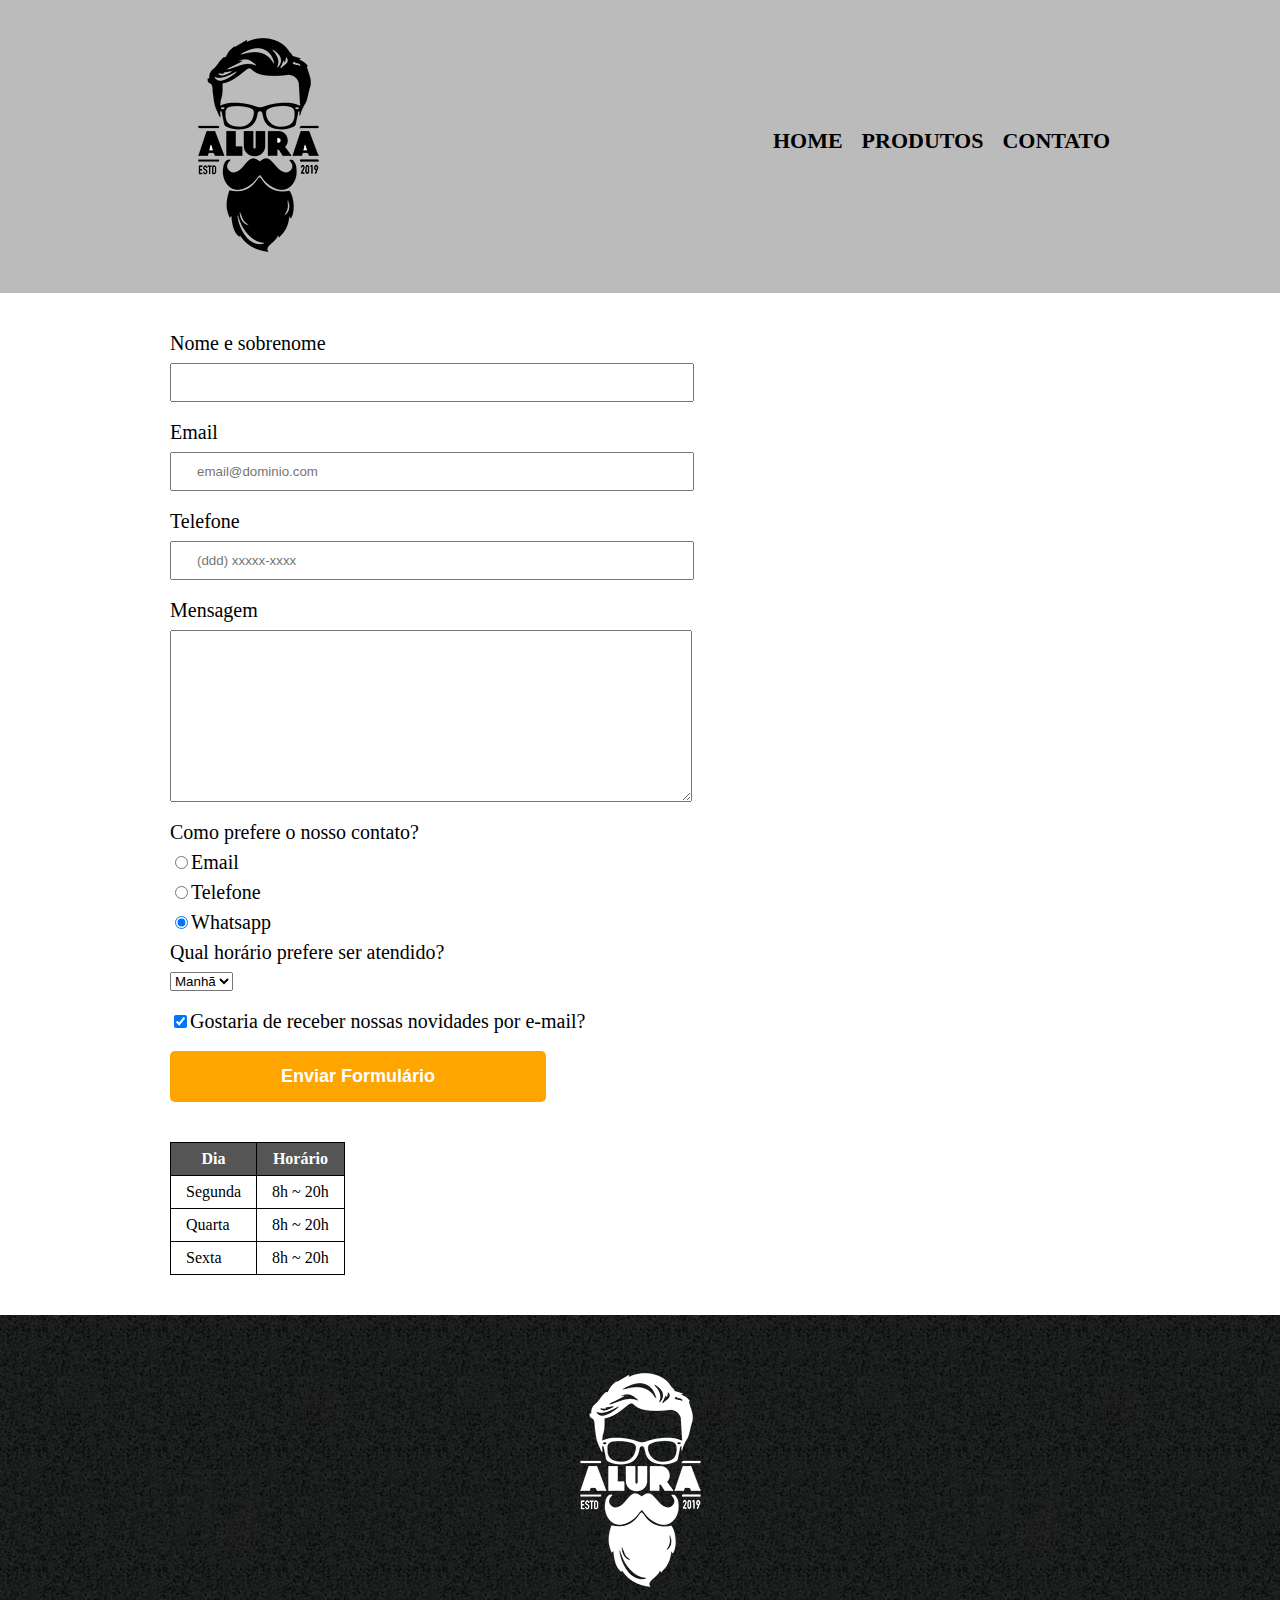
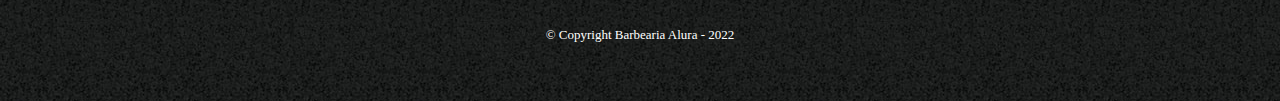
==== contato.html @ 2ee0fab7 "Modulo 3 - HTML e CSS" ====
<!DOCTYPE html>
<html lang="pt-br">
    <head>
        <meta charset="UTF-8">
        <meta http-equiv="X-UA-Compatible" content="IE=edge">
        <meta name="viewport" content="width=device-width, initial-scale=1.0">
        <title>Contato - Barbearia Alura</title>
        <link rel="stylesheet" href="reset.css">
        <link rel="stylesheet" href="style.css">
    </head>
    <body>
        <header>
            <div class="caixa">
                <h1><img src="/IMG/produtos/logo.png" alt="Logo da Barbearia Alura"></h1>
                <nav>
                    <ul>
                        <li><a href="index.html">Home</a></li>
                        <li><a href="produtos.html">Produtos</a></li>
                        <li><a href="contato.html">Contato</a></li>
                    </ul>
                </nav>
            </div>               
        </header>
        <main>
            <form>
                <label for="nomesobrenome">Nome e sobrenome</label>
                <input type="text" id="nomesobrenome" class="imput-padrao" required>

                <label for="email">Email</label>
                <input type="email" id="email" class="imput-padrao" required placeholder="email@dominio.com">

                <label for="telefone">Telefone</label>
                <input type="tel" id="telefone" class="imput-padrao" required placeholder="(ddd) xxxxx-xxxx">

                <label for="mensagem">Mensagem</label>
                <textarea cols="25" rows="10" id="mensagem" class="imput-padrao" required></textarea>

                <fieldset>
                    <legend>Como prefere o nosso contato?</legend>
                    <label for="radio-email"><input type="radio" name="contato" value="email" id="radio-email">Email</label>
                    
                    <label for="radio-telefone"><input type="radio" name="contato" value="telefone" id="radio-telefone">Telefone</label>
                    
                    <label for="radio-whatsapp"><input type="radio" name="contato" value="whatsapp" id="radio-whatsapp" checked>Whatsapp</label>
                </fieldset>

                <fieldset class="opcao-horario">
                    <legend>Qual horário prefere ser atendido?</legend>
                    <select>
                        <option>Manhã</option>
                        <option>Tarde</option>
                        <option>Noite</option>
                    </select>
                </fieldset>
                
                <label class="checkbox"><input type="checkbox" checked>Gostaria de receber nossas novidades por e-mail?</label>
                
                <input type="submit" value="Enviar Formulário" class="enviar">
            </form>
            <table>
                <thead>
                    <tr>
                        <th>Dia</th>
                        <th>Horário</th>
                    </tr>
                </thead>
                <tbody>
                    <tr>
                        <td>Segunda</td>
                        <td>8h ~ 20h</td>
                    </tr>
                    <tr>
                        <td>Quarta</td>
                        <td>8h ~ 20h</td>
                    </tr>
                    <tr>
                        <td>Sexta</td>
                        <td>8h ~ 20h</td>
                    </tr>
                </tbody>
            </table>
        </main>
        <footer>
            <img src="/IMG/produtos/logo-branco.png" alt="Logo da Barbearia Alura">
            <p class="copyright">&copy; Copyright Barbearia Alura - 2022</p>
        </footer>
    </body>
</html>
---- style.css ----
header{
    background: #BBBBBB;
    padding: 20px 0;
}

.caixa{
    position: relative;
    width: 940px;
    margin: 0 auto;
}

nav{
    position: absolute;
    top: 110px;
    right: 0;
}

nav li{
    display: inline;
    margin: 0 0 0 15px;
}

nav a{
    text-transform: uppercase;
    color: #000000;
    font-weight: bold;
    font-size: 22px;
    text-decoration: none;
}

nav a:hover{
    color: #c78c19;
    text-decoration: underline;
}

.produtos{
    width: 940px;
    margin: 0 auto;
    padding: 50px 0;
}
.produtos li{
    display: inline-block;
    text-align: center;
    width: 30%;
    vertical-align: top;
    margin: 0 1.5%;
    padding: 30px 20px;
    box-sizing: border-box;
    border: 2px solid #000000;
    border-radius: 10px;
}

.produtos li:hover{
    border-color: #c78c19;
}

.produtos li:hover h2{
    font-size: 35px;
    color: #088c19;
}

.produtos li:active{
    border-color: #088c19;
}

.produtos h2{
    font-size: 30px;
    font-weight: bold;
}

.produto-descricao{
    font-size: 18px;
}

.produto-preco{
    font-size: 22px;
    font-weight: bold;
    margin-top: 10px;
}

footer{
    text-align: center;
    background: url(/IMG/produtos/bg.jpg);
    padding: 40px 0;
}

.copyright{
    color: #ffffff;
    font-size: 13px;
    margin: 20px 0;
}

main {
    width: 940px;
    margin: 0 auto;
}

form{
    margin: 40px 0;
}

form label, form legend{
    display: block;
    font-size: 20px;
    margin: 0 0 10px;
}

.opcao-horario legend{
    margin-top: 20px; 
}

.imput-padrao{
    display: block;
    margin: 0 0 20px;
    padding: 10px 25px;
    width: 50%;
}

.checkbox{
    margin: 20px 0;
}

.enviar{
    width: 40%;
    padding: 15px 0;
    background: orange;
    color: white;
    font-weight: bold;
    font-size: 18px;
    border: none;
    border-radius: 5px;
    transition: 0.5s all;
    cursor: pointer;
}

.enviar:hover{
    background: darkorange;
    transform: scale(1.05);
}

table{
    margin: 20px 0 40px
}

thead{
    background: #555555;
    color: white;
    font-weight: bold;
}

td, th{
    border: 1px solid #000000;
    padding: 8px 15px;
}
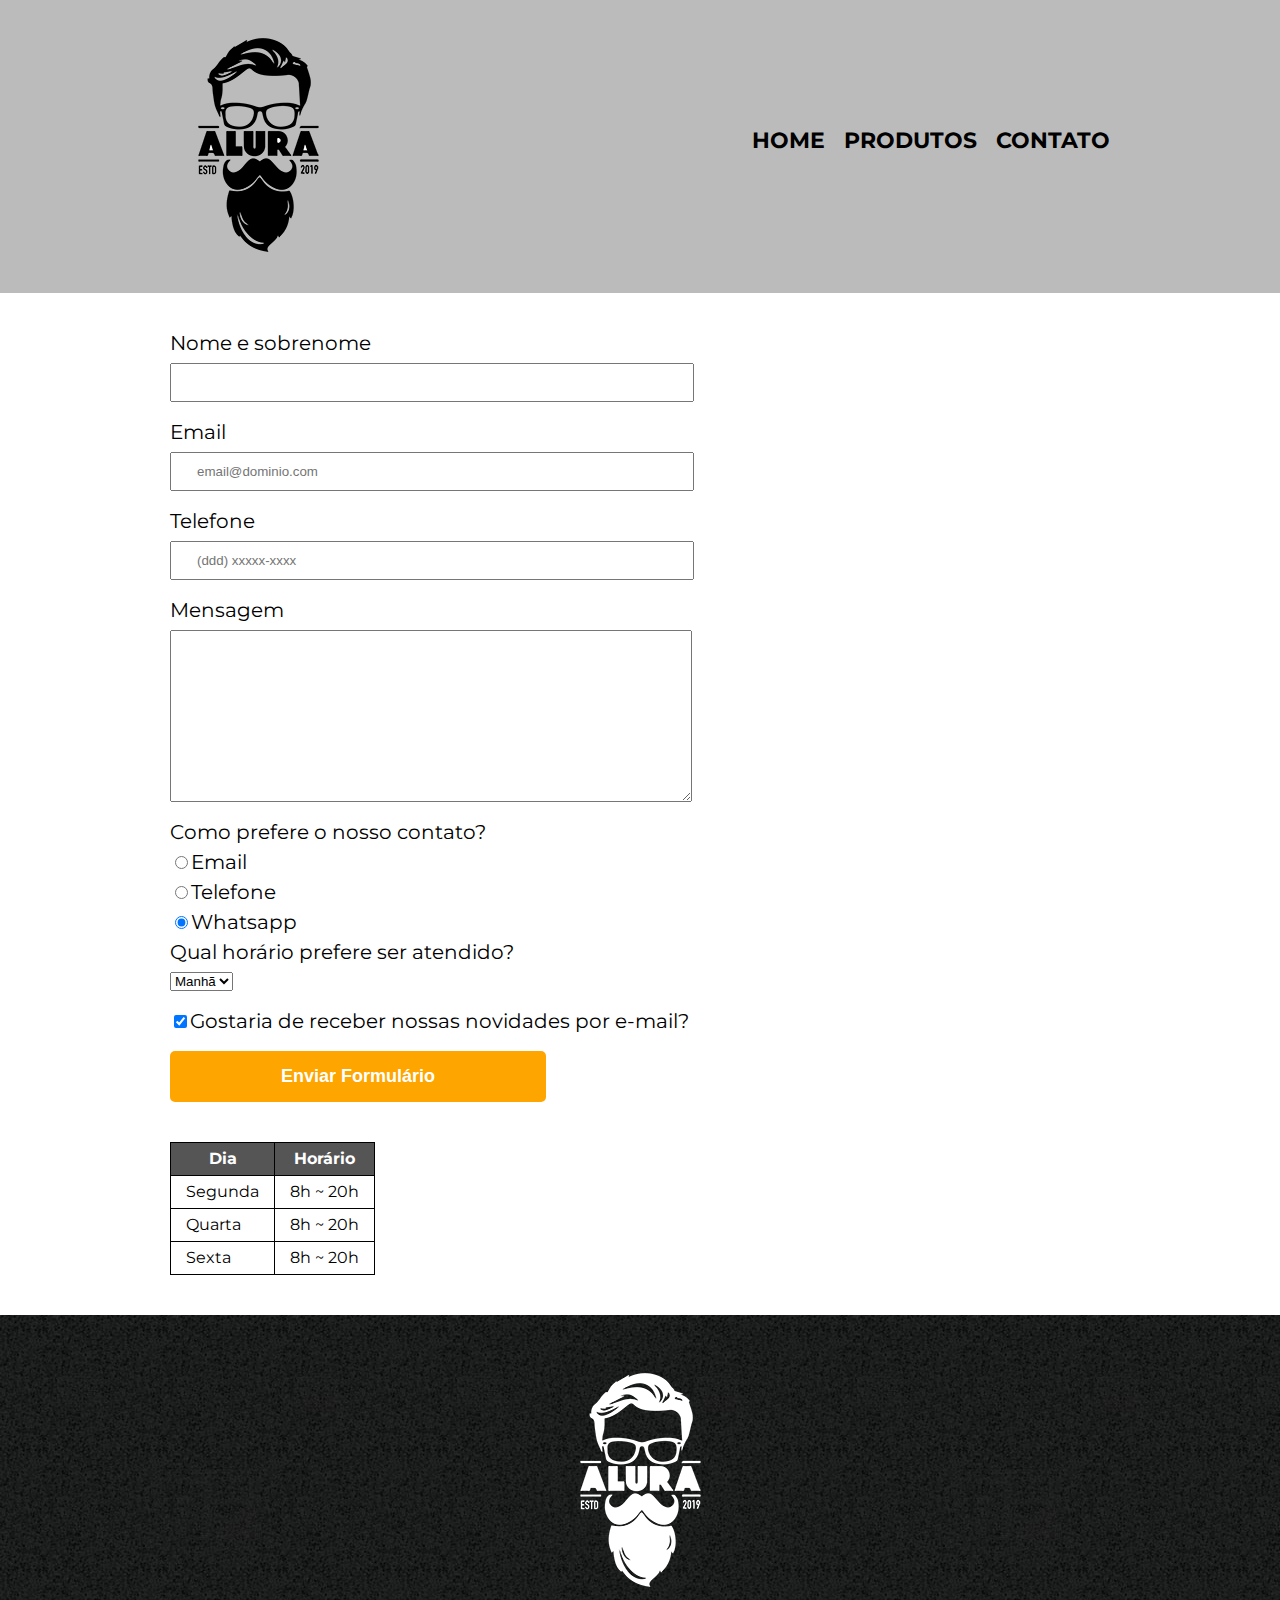
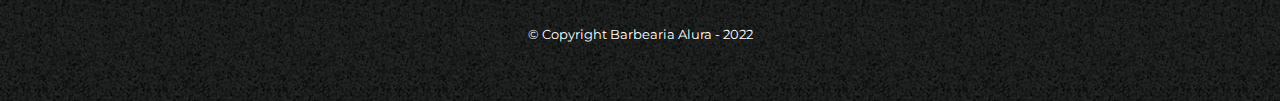
==== commit 129de934: "Modulo 4 pt1" ====
--- a/contato.html
+++ b/contato.html
@@ -7,6 +7,9 @@
         <title>Contato - Barbearia Alura</title>
         <link rel="stylesheet" href="reset.css">
         <link rel="stylesheet" href="style.css">
+        <link rel="preconnect" href="https://fonts.googleapis.com">
+        <link rel="preconnect" href="https://fonts.gstatic.com" crossorigin>
+        <link href="https://fonts.googleapis.com/css2?family=Montserrat&display=swap" rel="stylesheet">
     </head>
     <body>
         <header>
--- a/style.css
+++ b/style.css
@@ -1,3 +1,7 @@
+body{
+    font-family: 'Montserrat', sans-serif;
+}
+
 header{
     background: #BBBBBB;
     padding: 20px 0;
@@ -151,4 +155,74 @@
 td, th{
     border: 1px solid #000000;
     padding: 8px 15px;
+}
+
+/* css da página inicial*/
+.banner{
+    width: 100%;
+}
+
+.titulo-principal{
+    text-align: center;
+    font-size: 2em;
+    margin: 0 0 1em;
+    clear:left;
+}
+
+.principal p{
+    margin: 0 0 1em;
+}
+
+.principal strong{
+    font-weight: bold;
+}
+
+.principal em{
+    font-style: italic;
+}
+
+.utensilios{
+    width: 120px;
+    float: left;
+    margin: 0 20px 20px 0;
+}
+
+.mapa{
+    padding: 3em 0;
+}
+
+.mapa p{
+    margin: 0 0 2em;
+    text-align: center;
+}
+
+.beneficios{
+    padding: 3em 0;
+}
+.conteudo-beneficios{
+    width: 640px;
+    margin: 0 auto;
+}
+
+.lista-beneficios{
+    width: 40%;
+    display: inline-block;
+    vertical-align: top;
+}
+
+.itens{
+    line-height: 1.5;
+}
+
+.itens:nth-child(2n){
+    font-weight: bold;
+}
+
+.imgbeneficios{
+    width: 60%;
+}
+
+.video{
+    width: 560px;
+    margin: 2em auto;
 }